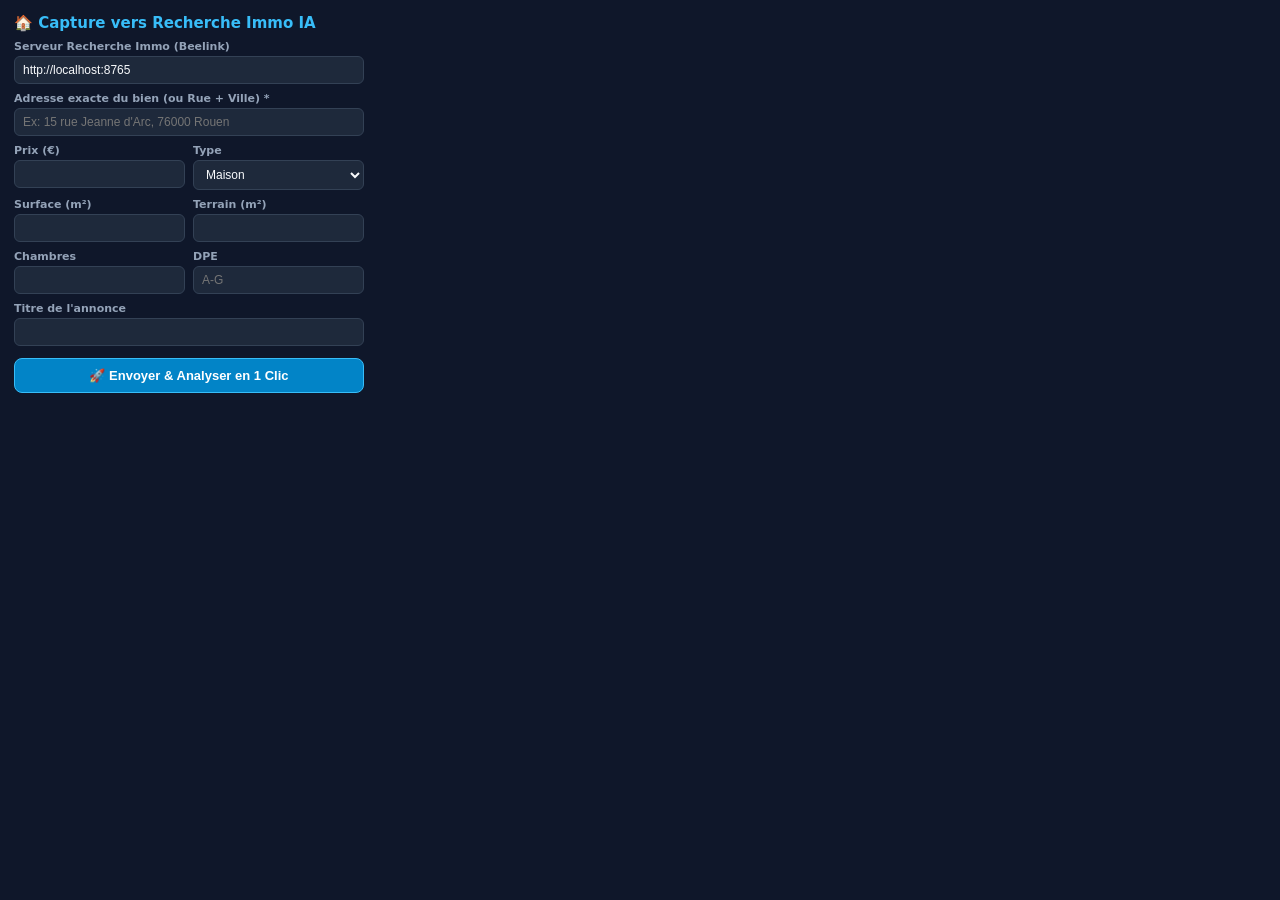
==== chrome-extension/popup.html @ 6e28fece "feat: full Recherche Immo AI & Open Data web platform + Chrome extension (Rouen Metropole)" ====
<!DOCTYPE html>
<html lang="fr">
<head>
  <meta charset="UTF-8" />
  <title>Capture Recherche Immo IA</title>
  <style>
    body {
      width: 350px;
      font-family: system-ui, -apple-system, sans-serif;
      background: #0f172a;
      color: #f8fafc;
      padding: 14px;
      margin: 0;
    }
    h3 { margin: 0 0 8px 0; font-size: 15px; color: #38bdf8; }
    label { display: block; font-size: 11px; color: #94a3b8; margin-top: 8px; margin-bottom: 3px; font-weight: 600; }
    input, select, textarea {
      width: 100%;
      box-sizing: border-box;
      background: #1e293b;
      border: 1px solid #334155;
      color: #f8fafc;
      padding: 6px 8px;
      border-radius: 6px;
      font-size: 12px;
    }
    .row { display: grid; grid-template-columns: 1fr 1fr; gap: 8px; }
    button {
      margin-top: 12px;
      width: 100%;
      background: #0284c7;
      border: 1px solid #38bdf8;
      color: #fff;
      font-weight: 700;
      padding: 9px;
      border-radius: 8px;
      cursor: pointer;
      font-size: 13px;
    }
    button:hover { background: #0369a1; }
    #statusMsg { margin-top: 8px; font-size: 12px; text-align: center; }
  </style>
</head>
<body>
  <h3>🏠 Capture vers Recherche Immo IA</h3>
  <label>Serveur Recherche Immo (Beelink)</label>
  <input type="text" id="serverUrl" value="http://localhost:8765" />

  <label>Adresse exacte du bien (ou Rue + Ville) *</label>
  <input type="text" id="addressInput" placeholder="Ex: 15 rue Jeanne d'Arc, 76000 Rouen" />

  <div class="row">
    <div>
      <label>Prix (€)</label>
      <input type="number" id="priceInput" />
    </div>
    <div>
      <label>Type</label>
      <select id="typeInput">
        <option value="Maison">Maison</option>
        <option value="Appartement">Appartement</option>
      </select>
    </div>
  </div>

  <div class="row">
    <div>
      <label>Surface (m²)</label>
      <input type="number" id="surfaceInput" />
    </div>
    <div>
      <label>Terrain (m²)</label>
      <input type="number" id="landInput" />
    </div>
  </div>

  <div class="row">
    <div>
      <label>Chambres</label>
      <input type="number" id="bedroomsInput" />
    </div>
    <div>
      <label>DPE</label>
      <input type="text" id="dpeInput" maxlength="1" placeholder="A-G" />
    </div>
  </div>

  <label>Titre de l'annonce</label>
  <input type="text" id="titleInput" />

  <button id="btnSend">🚀 Envoyer &amp; Analyser en 1 Clic</button>
  <div id="statusMsg"></div>

  <script src="popup.js"></script>
</body>
</html>
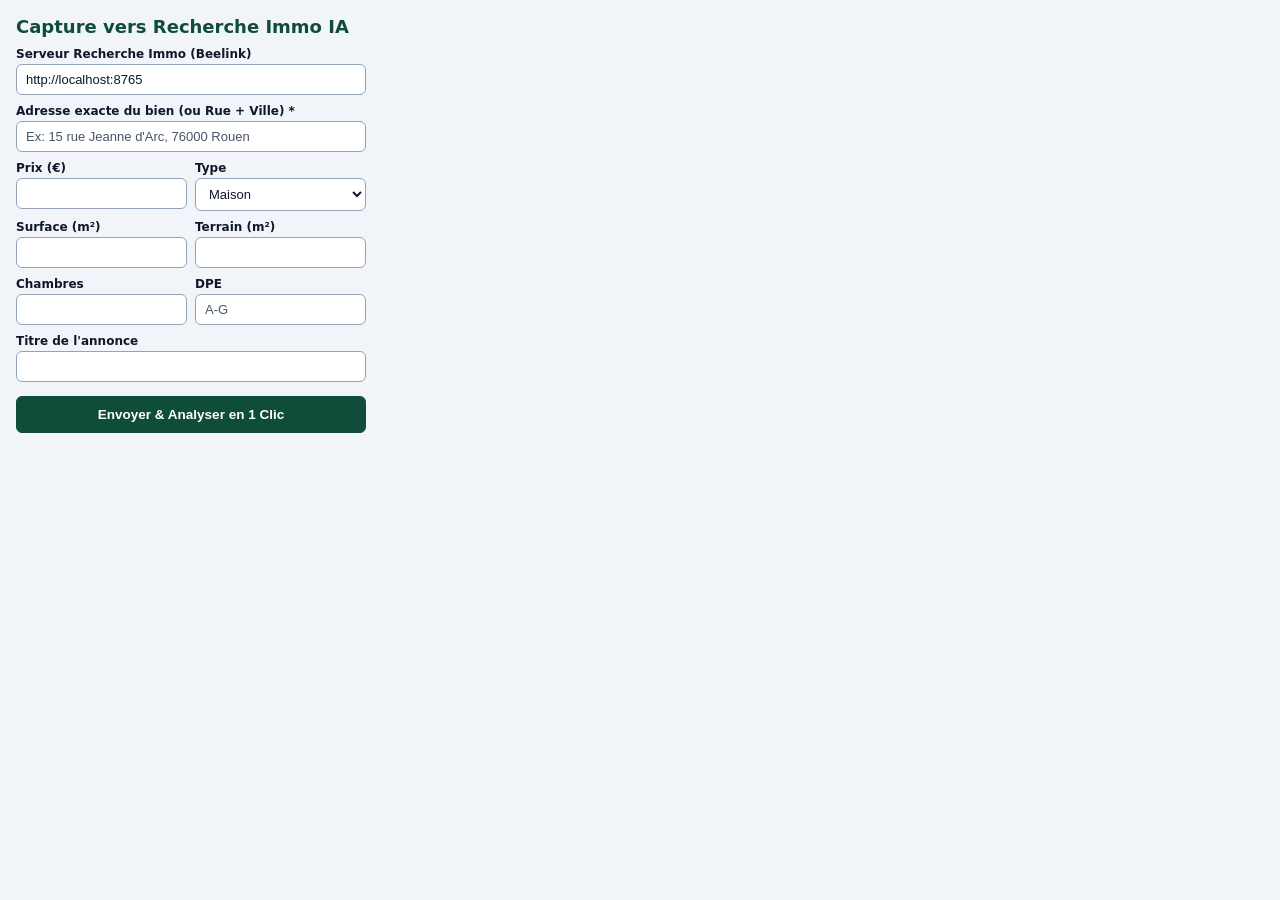
==== commit 91f34f15: "chore(rules,ui): enforce Context7 MCP and Impeccable design system with 0 anti-patterns" ====
--- a/chrome-extension/popup.html
+++ b/chrome-extension/popup.html
@@ -7,55 +7,57 @@
     body {
       width: 350px;
       font-family: system-ui, -apple-system, sans-serif;
-      background: #0f172a;
-      color: #f8fafc;
-      padding: 14px;
+      background: #f1f5f9;
+      color: #0f172a;
+      padding: 16px;
       margin: 0;
+      font-variant-numeric: tabular-nums;
     }
-    h3 { margin: 0 0 8px 0; font-size: 15px; color: #38bdf8; }
-    label { display: block; font-size: 11px; color: #94a3b8; margin-top: 8px; margin-bottom: 3px; font-weight: 600; }
-    input, select, textarea {
+    h1 { margin: 0 0 10px 0; font-size: 18px; font-weight: 750; color: #0f4c3a; }
+    label { display: block; font-size: 12px; color: #0f172a; margin-top: 9px; margin-bottom: 3px; font-weight: 650; }
+    input, select {
       width: 100%;
       box-sizing: border-box;
-      background: #1e293b;
-      border: 1px solid #334155;
-      color: #f8fafc;
-      padding: 6px 8px;
+      background: #ffffff;
+      border: 1px solid #94a3b8;
+      color: #0f172a;
+      padding: 7px 9px;
       border-radius: 6px;
-      font-size: 12px;
+      font-size: 13px;
     }
+    ::placeholder { color: #475569; opacity: 1; }
     .row { display: grid; grid-template-columns: 1fr 1fr; gap: 8px; }
     button {
-      margin-top: 12px;
+      margin-top: 14px;
       width: 100%;
-      background: #0284c7;
-      border: 1px solid #38bdf8;
-      color: #fff;
+      background: #0f4c3a;
+      border: 1px solid #0f4c3a;
+      color: #ffffff;
       font-weight: 700;
-      padding: 9px;
-      border-radius: 8px;
+      padding: 10px;
+      border-radius: 6px;
       cursor: pointer;
-      font-size: 13px;
+      font-size: 13.5px;
     }
-    button:hover { background: #0369a1; }
-    #statusMsg { margin-top: 8px; font-size: 12px; text-align: center; }
+    button:hover { background: #0a3629; }
+    #statusMsg { margin-top: 8px; font-size: 12px; text-align: center; font-weight: 600; }
   </style>
 </head>
 <body>
-  <h3>🏠 Capture vers Recherche Immo IA</h3>
-  <label>Serveur Recherche Immo (Beelink)</label>
+  <h1>Capture vers Recherche Immo IA</h1>
+  <label for="serverUrl">Serveur Recherche Immo (Beelink)</label>
   <input type="text" id="serverUrl" value="http://localhost:8765" />
 
-  <label>Adresse exacte du bien (ou Rue + Ville) *</label>
+  <label for="addressInput">Adresse exacte du bien (ou Rue + Ville) *</label>
   <input type="text" id="addressInput" placeholder="Ex: 15 rue Jeanne d'Arc, 76000 Rouen" />
 
   <div class="row">
     <div>
-      <label>Prix (€)</label>
+      <label for="priceInput">Prix (€)</label>
       <input type="number" id="priceInput" />
     </div>
     <div>
-      <label>Type</label>
+      <label for="typeInput">Type</label>
       <select id="typeInput">
         <option value="Maison">Maison</option>
         <option value="Appartement">Appartement</option>
@@ -65,30 +67,30 @@
 
   <div class="row">
     <div>
-      <label>Surface (m²)</label>
+      <label for="surfaceInput">Surface (m²)</label>
       <input type="number" id="surfaceInput" />
     </div>
     <div>
-      <label>Terrain (m²)</label>
+      <label for="landInput">Terrain (m²)</label>
       <input type="number" id="landInput" />
     </div>
   </div>
 
   <div class="row">
     <div>
-      <label>Chambres</label>
+      <label for="bedroomsInput">Chambres</label>
       <input type="number" id="bedroomsInput" />
     </div>
     <div>
-      <label>DPE</label>
+      <label for="dpeInput">DPE</label>
       <input type="text" id="dpeInput" maxlength="1" placeholder="A-G" />
     </div>
   </div>
 
-  <label>Titre de l'annonce</label>
+  <label for="titleInput">Titre de l'annonce</label>
   <input type="text" id="titleInput" />
 
-  <button id="btnSend">🚀 Envoyer &amp; Analyser en 1 Clic</button>
+  <button id="btnSend">Envoyer &amp; Analyser en 1 Clic</button>
   <div id="statusMsg"></div>
 
   <script src="popup.js"></script>
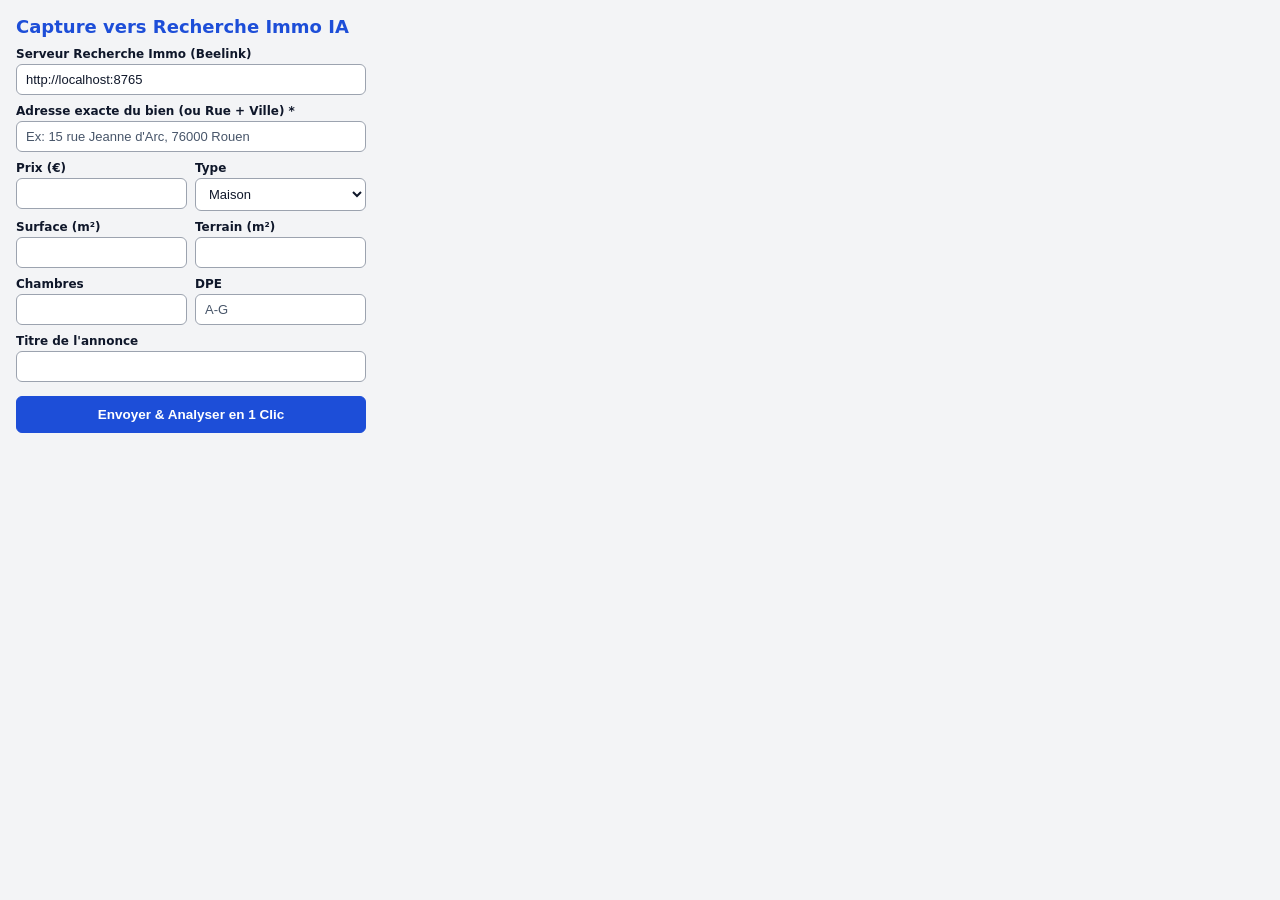
==== commit 874c5575: "style(ui): adopt Option 1 Bleu Outremer & Graphite palette and fix all Impeccable audit findings" ====
--- a/chrome-extension/popup.html
+++ b/chrome-extension/popup.html
@@ -2,44 +2,56 @@
 <html lang="fr">
 <head>
   <meta charset="UTF-8" />
+  <meta name="color-scheme" content="light dark" />
   <title>Capture Recherche Immo IA</title>
   <style>
+    :root {
+      color-scheme: light dark;
+      --bg: light-dark(#f3f4f6, #0b0f19);
+      --surface: light-dark(#ffffff, #111827);
+      --border: light-dark(#9ca3af, #3b4b68);
+      --ink: light-dark(#0f172a, #f8fafc);
+      --ink-muted: light-dark(#475569, #94a3b8);
+      --accent: light-dark(#1d4ed8, #60a5fa);
+      --accent-hover: light-dark(#1e40af, #93c5fd);
+      --accent-contrast: light-dark(#ffffff, #090d16);
+    }
     body {
       width: 350px;
       font-family: system-ui, -apple-system, sans-serif;
-      background: #f1f5f9;
-      color: #0f172a;
+      background: var(--bg);
+      color: var(--ink);
       padding: 16px;
       margin: 0;
       font-variant-numeric: tabular-nums;
     }
-    h1 { margin: 0 0 10px 0; font-size: 18px; font-weight: 750; color: #0f4c3a; }
-    label { display: block; font-size: 12px; color: #0f172a; margin-top: 9px; margin-bottom: 3px; font-weight: 650; }
+    h1 { margin: 0 0 10px 0; font-size: 18px; font-weight: 750; color: var(--accent); }
+    label { display: block; font-size: 12px; color: var(--ink); margin-top: 9px; margin-bottom: 3px; font-weight: 650; }
     input, select {
       width: 100%;
       box-sizing: border-box;
-      background: #ffffff;
-      border: 1px solid #94a3b8;
-      color: #0f172a;
+      background: var(--surface);
+      border: 1px solid var(--border);
+      color: var(--ink);
       padding: 7px 9px;
       border-radius: 6px;
       font-size: 13px;
     }
-    ::placeholder { color: #475569; opacity: 1; }
+    ::placeholder { color: var(--ink-muted); opacity: 1; }
     .row { display: grid; grid-template-columns: 1fr 1fr; gap: 8px; }
     button {
       margin-top: 14px;
       width: 100%;
-      background: #0f4c3a;
-      border: 1px solid #0f4c3a;
-      color: #ffffff;
+      background: var(--accent);
+      border: 1px solid var(--accent);
+      color: var(--accent-contrast);
       font-weight: 700;
       padding: 10px;
       border-radius: 6px;
       cursor: pointer;
       font-size: 13.5px;
     }
-    button:hover { background: #0a3629; }
+    button:hover { background: var(--accent-hover); }
     #statusMsg { margin-top: 8px; font-size: 12px; text-align: center; font-weight: 600; }
   </style>
 </head>
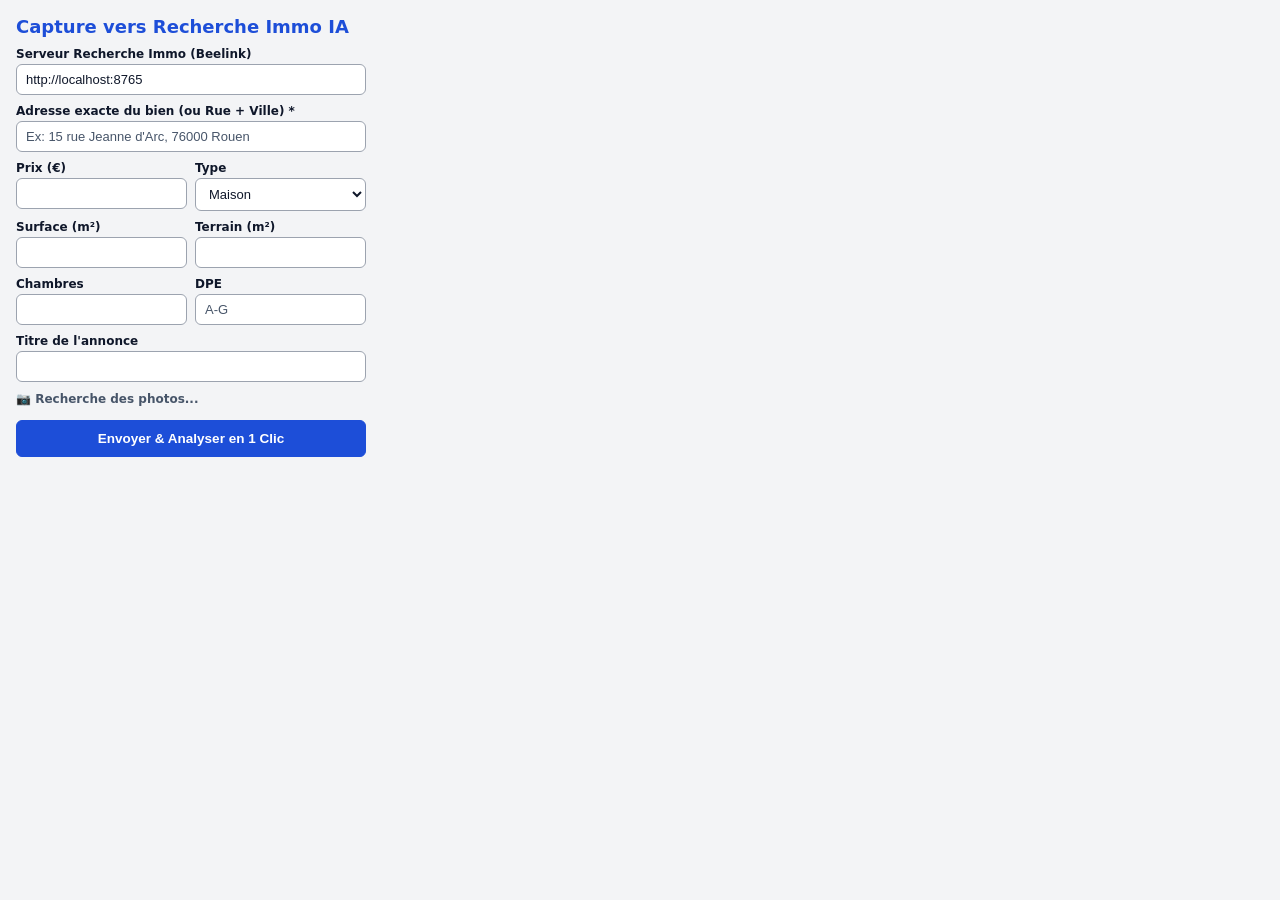
==== commit 8aa108bb: "feat(photos): automatic photo scraping in Chrome extension, local upload API, and carousel gallery i" ====
--- a/chrome-extension/popup.html
+++ b/chrome-extension/popup.html
@@ -102,6 +102,10 @@
   <label for="titleInput">Titre de l'annonce</label>
   <input type="text" id="titleInput" />
 
+  <div id="photoStatus" style="font-size: 12px; margin-top: 10px; color: var(--ink-muted); font-weight: 600;">
+    📷 Recherche des photos...
+  </div>
+
   <button id="btnSend">Envoyer &amp; Analyser en 1 Clic</button>
   <div id="statusMsg"></div>
 
